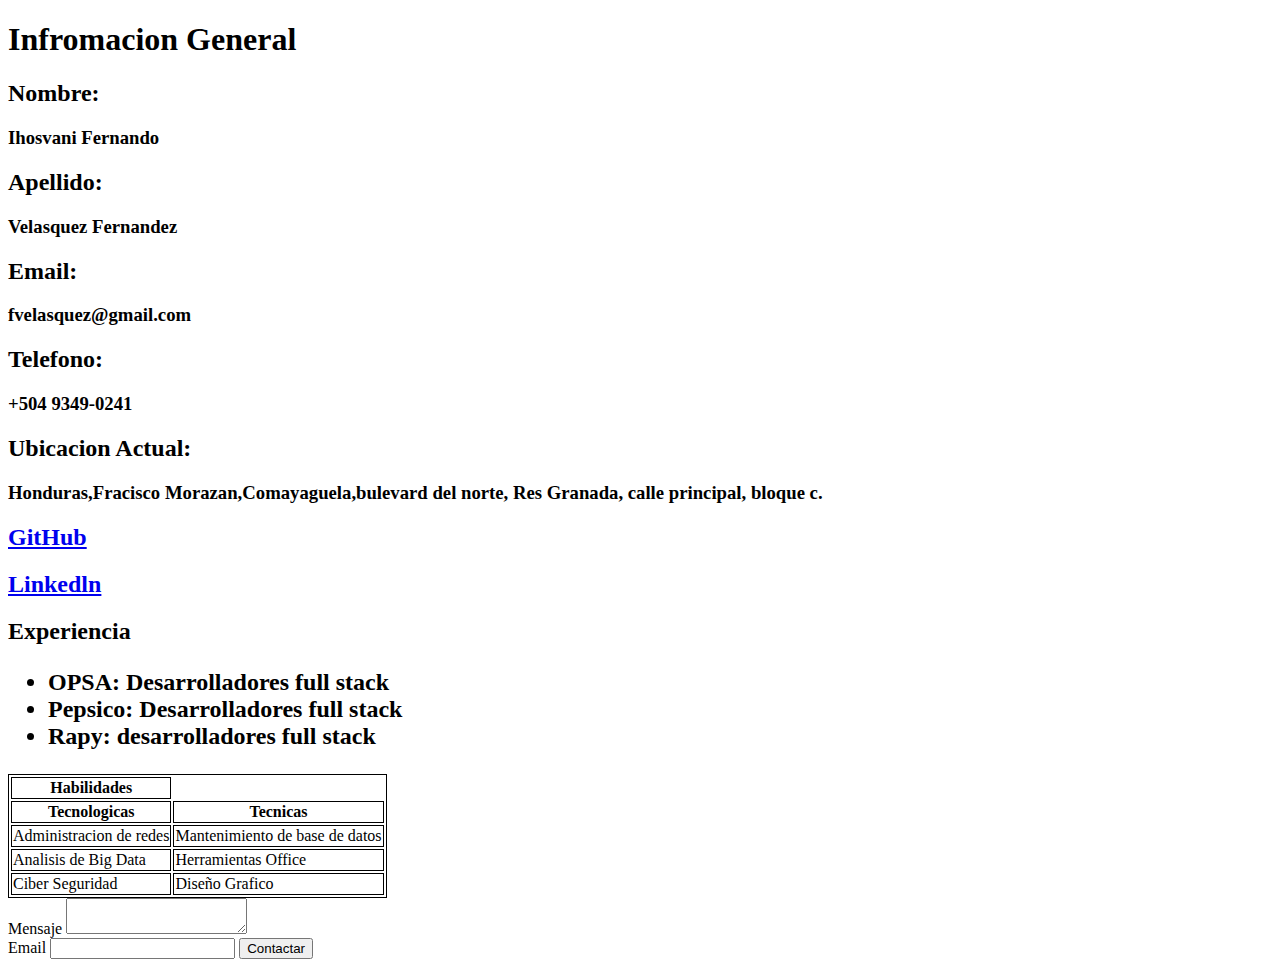
==== Index.html @ 2231f279 "second commit" ====
<!DOCTYPE html>
<html lang="en">
<head>
    <meta charset="UTF-8">
    <meta http-equiv="X-UA-Compatible" content="IE=edge">
    <meta name="viewport" content="width=device-width, initial-scale=1.0">
    <title>Hoja de Vida</title>
    <style>
        table, th, td{
            border: 1px solid black;
        }
    </style>
</head>
<body>
    <h1>Infromacion General</h1>
    <h2>Nombre:</h2>
    <h3> Ihosvani Fernando</h3>
    <h2>Apellido:</h2>
    <h3> Velasquez Fernandez</h3>
    <h2>Email:</h2>
    <h3>fvelasquez@gmail.com</h3>
    <h2>Telefono:</h2>
    <h3>+504 9349-0241</h3>
    <h2>Ubicacion Actual:</h2>
    <h3>Honduras,Fracisco Morazan,Comayaguela,bulevard del norte, Res Granada, calle principal, bloque c.</h3>
    <h2><a href="https://github.com/Fernando4077">GitHub</a></h2>
    <h2><a href="https://www.linkedin.com/in/fernando-velasquez-412793190/?trk=public-profile-join-page">Linkedln</a></h2>
    <h2>Experiencia
        <ul>
            <li>OPSA:  Desarrolladores full stack</li>
            <li>Pepsico: Desarrolladores full stack</li>
            <li>Rapy: desarrolladores full stack</li>
        </ul>
    </h2>
    <table>
        <thead>
            <tr>
                <th>Habilidades</th>
            </tr>
        </thead>
        <tbody>
            <tr>
                <th>Tecnologicas</th>
                <th>Tecnicas</th>
            </tr>
            <tr>
                <td>Administracion de redes </td>
                <td>Mantenimiento de base de datos</td>
            </tr>
            <tr>
                <td>Analisis de Big Data</td>
                <td>Herramientas Office</td>
            </tr>
            <tr>
                <td>Ciber Seguridad </td>
                <td>Diseño Grafico </td>
            </tr>
        </tbody>

    </table>
    <label for="Itextarea">Mensaje</label>
    <textarea name="Itextarea" value="Mensaje"></textarea>
    <br>
    <form>
        <label for="iemail">Email</label>
        <input id="iemail" type="email" name="email">
        <input type="submit" value="Contactar">
    </form>
</body>
</html>
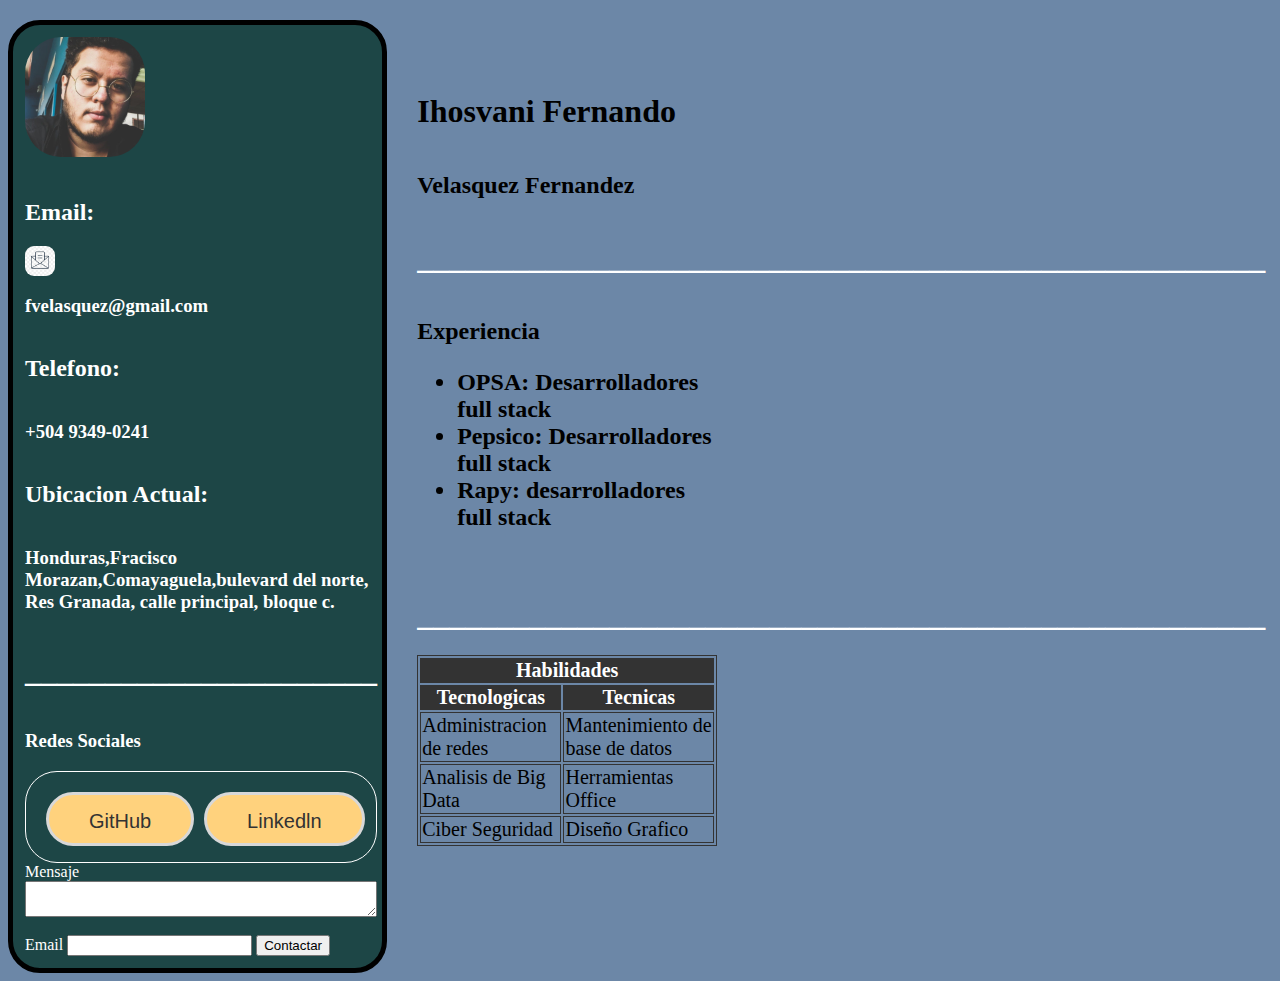
==== commit 25e0ba27: "tercera version" ====
--- a/Index.html
+++ b/Index.html
@@ -5,66 +5,81 @@
     <meta http-equiv="X-UA-Compatible" content="IE=edge">
     <meta name="viewport" content="width=device-width, initial-scale=1.0">
     <title>Hoja de Vida</title>
-    <style>
-        table, th, td{
-            border: 1px solid black;
-        }
-    </style>
+    <link href="style.css" rel="stylesheet" />
 </head>
 <body>
-    <h1>Infromacion General</h1>
-    <h2>Nombre:</h2>
-    <h3> Ihosvani Fernando</h3>
-    <h2>Apellido:</h2>
-    <h3> Velasquez Fernandez</h3>
-    <h2>Email:</h2>
-    <h3>fvelasquez@gmail.com</h3>
-    <h2>Telefono:</h2>
-    <h3>+504 9349-0241</h3>
-    <h2>Ubicacion Actual:</h2>
-    <h3>Honduras,Fracisco Morazan,Comayaguela,bulevard del norte, Res Granada, calle principal, bloque c.</h3>
-    <h2><a href="https://github.com/Fernando4077">GitHub</a></h2>
-    <h2><a href="https://www.linkedin.com/in/fernando-velasquez-412793190/?trk=public-profile-join-page">Linkedln</a></h2>
-    <h2>Experiencia
-        <ul>
-            <li>OPSA:  Desarrolladores full stack</li>
-            <li>Pepsico: Desarrolladores full stack</li>
-            <li>Rapy: desarrolladores full stack</li>
-        </ul>
-    </h2>
-    <table>
-        <thead>
-            <tr>
-                <th>Habilidades</th>
-            </tr>
-        </thead>
-        <tbody>
-            <tr>
-                <th>Tecnologicas</th>
-                <th>Tecnicas</th>
-            </tr>
-            <tr>
-                <td>Administracion de redes </td>
-                <td>Mantenimiento de base de datos</td>
-            </tr>
-            <tr>
-                <td>Analisis de Big Data</td>
-                <td>Herramientas Office</td>
-            </tr>
-            <tr>
-                <td>Ciber Seguridad </td>
-                <td>Diseño Grafico </td>
-            </tr>
-        </tbody>
-
-    </table>
-    <label for="Itextarea">Mensaje</label>
-    <textarea name="Itextarea" value="Mensaje"></textarea>
-    <br>
-    <form>
-        <label for="iemail">Email</label>
-        <input id="iemail" type="email" name="email">
-        <input type="submit" value="Contactar">
-    </form>
+    <div class="conteiner">
+        <div class="left">
+            <div>
+                <img src="foto.jpg" alt="2x2" width="120" height="120"  >
+            </div>
+            <br>
+            <h2>Email:</h2>
+            <img src="emailicon.jpg" alt="2x2" width="30" height="30">
+            <h3>fvelasquez@gmail.com</h3>
+            <h2>Telefono:</h2>
+            <h3>+504 9349-0241</h3>
+            <h2>Ubicacion Actual:</h2>
+            <h3>Honduras,Fracisco Morazan,Comayaguela,bulevard del norte, Res Granada, calle principal, bloque c.</h3>
+            <h1>______________________</h1>
+            <h3>Redes Sociales</h3>
+            <div class="lk">
+                    <form action="https://github.com/Fernando4077" target="_blank">
+                        <button type="submit">GitHub</button>
+                        </form>
+                        <br>
+                        <form action="https://www.linkedin.com/in/fernando-velasquez-412793190/?trk=public-profile-join-page" target="_blank">
+                        <button type="submit">Linkedln</button>
+                    </form>
+            </div>
+            <label for="Itextarea">Mensaje</label>
+            <textarea name="Itextarea" value="Mensaje"></textarea>
+            <br>
+            <form>
+                <label for="iemail">Email</label>
+                <input id="iemail" type="email" name="email">
+                <input type="submit" value="Contactar">
+            </form>
+        </div>
+        <div class="rigth">
+            <h1>Ihosvani Fernando </h1>
+            <h2> Velasquez Fernandez</h2>
+            <h1 class="divisores" >_____________________________________________________</h1>
+                <h2>Experiencia
+                    <ul>
+                        <li>OPSA:  Desarrolladores full stack</li>
+                        <li>Pepsico: Desarrolladores full stack</li>
+                        <li>Rapy: desarrolladores full stack</li>
+                    </ul>
+                </h2>
+                <h1 class="divisores">_____________________________________________________</h1>
+                <div id="table">
+                    <table>
+                        <theadx>
+                            <tr>
+                                <th colspan="2">Habilidades</th>
+                            </tr>
+                        </theadx>
+                        <tbody>
+                            <tr>
+                                <th>Tecnologicas</th>
+                                <th>Tecnicas</th>
+                            </tr>
+                            <tr>
+                                <td>Administracion de redes </td>
+                                <td>Mantenimiento de base de datos</td>
+                            </tr>
+                            <tr>
+                                <td>Analisis de Big Data</td>
+                                <td>Herramientas Office</td>
+                            </tr>
+                            <tr>
+                                <td>Ciber Seguridad </td>
+                                <td>Diseño Grafico </td>
+                            </tr>
+                        </tbody>
+                </div>
+        </div>
+    </div>
 </body>
 </html>--- a/style.css
+++ b/style.css
@@ -0,0 +1,74 @@
+body{
+    background-color: rgb(108, 135, 167);
+}
+.conteiner{
+    margin-top: 20px;
+    display: flex;
+    justify-content: center;
+    justify-content: space-between;
+    align-items: center;
+    display: grid;
+    grid-template-columns: 30% 70%;
+}
+.rigth{
+    margin: 5px 30px 80px;
+    display: grid;
+    grid-template-columns: 300px;
+}
+.left{
+    color: #fff;
+    background-color: rgb(29, 70, 70);
+    border-radius: 32px;
+    border: 5px solid black;
+    padding: 12px;
+    display: grid;
+    grid-template-columns: repeat(1fr 2fr 1fr );
+    grid-template-rows: 160px repeat(1fr 1fr 1fr);
+}
+img{
+    border-radius: 30%;
+}
+table,
+td {
+    border: 1px solid #333;
+    font-size: 20px;
+}
+th{
+    background-color: #333;
+    color: #fff;
+    font-size: 20px;
+}
+.divisores{
+    color: #fff;
+}
+button{
+text-decoration:none;
+font-size: 20px;
+color:#333333;
+padding-top:15px;
+padding-bottom:10px;
+padding-left:40px;
+padding-right:40px;
+background-color:#FFD27D;
+border-color: #d8d8d8;
+border-width: 3px;
+border-style: solid;
+border-radius:35px;
+}
+button:active{
+    background-color: rosybrown;
+}
+button:focus{
+    outline: 0;
+}
+.lk{
+    color: #fff;
+    background-color: rgb(29, 70, 70);
+    border-radius: 32px;
+    border: 0.5px solid #fff;
+    padding: 20px;
+    display: grid;
+    grid-template-columns: 50% 1% 50%;
+    grid-template-rows: 50px
+}
+
